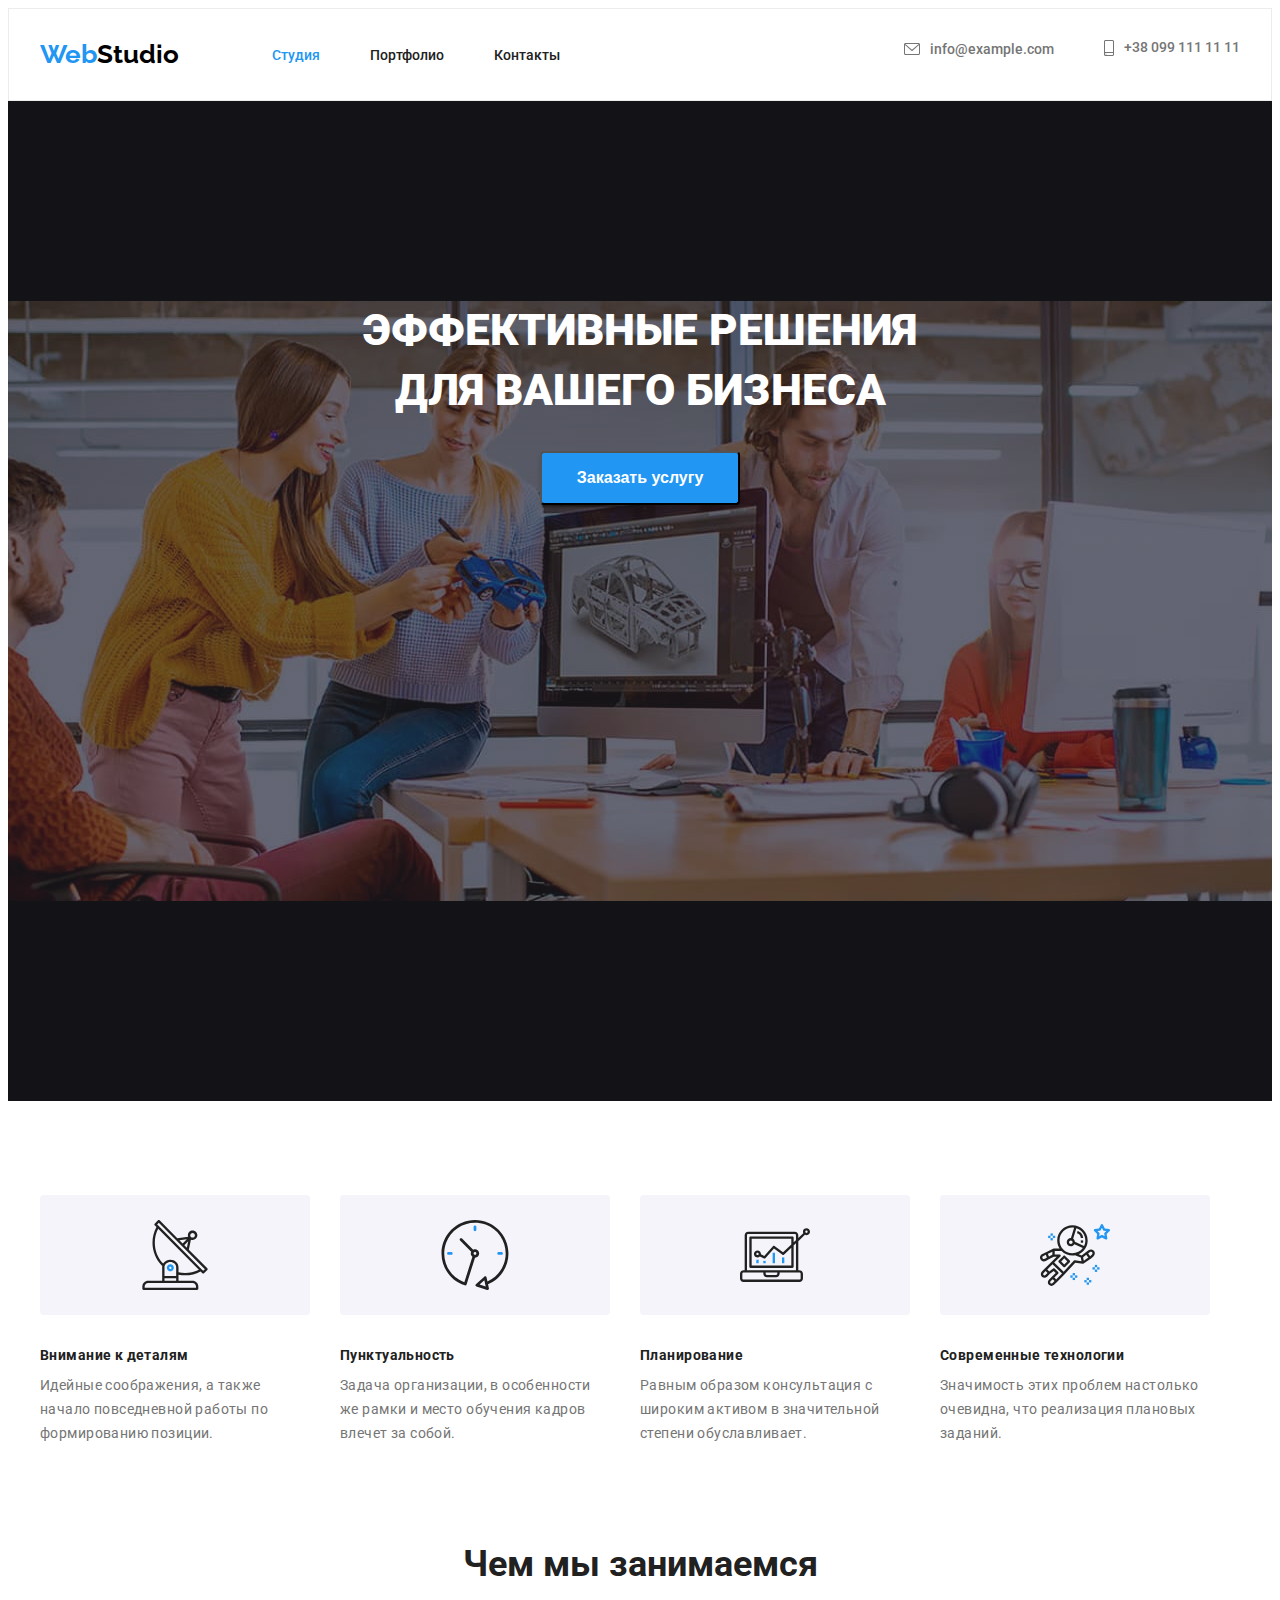
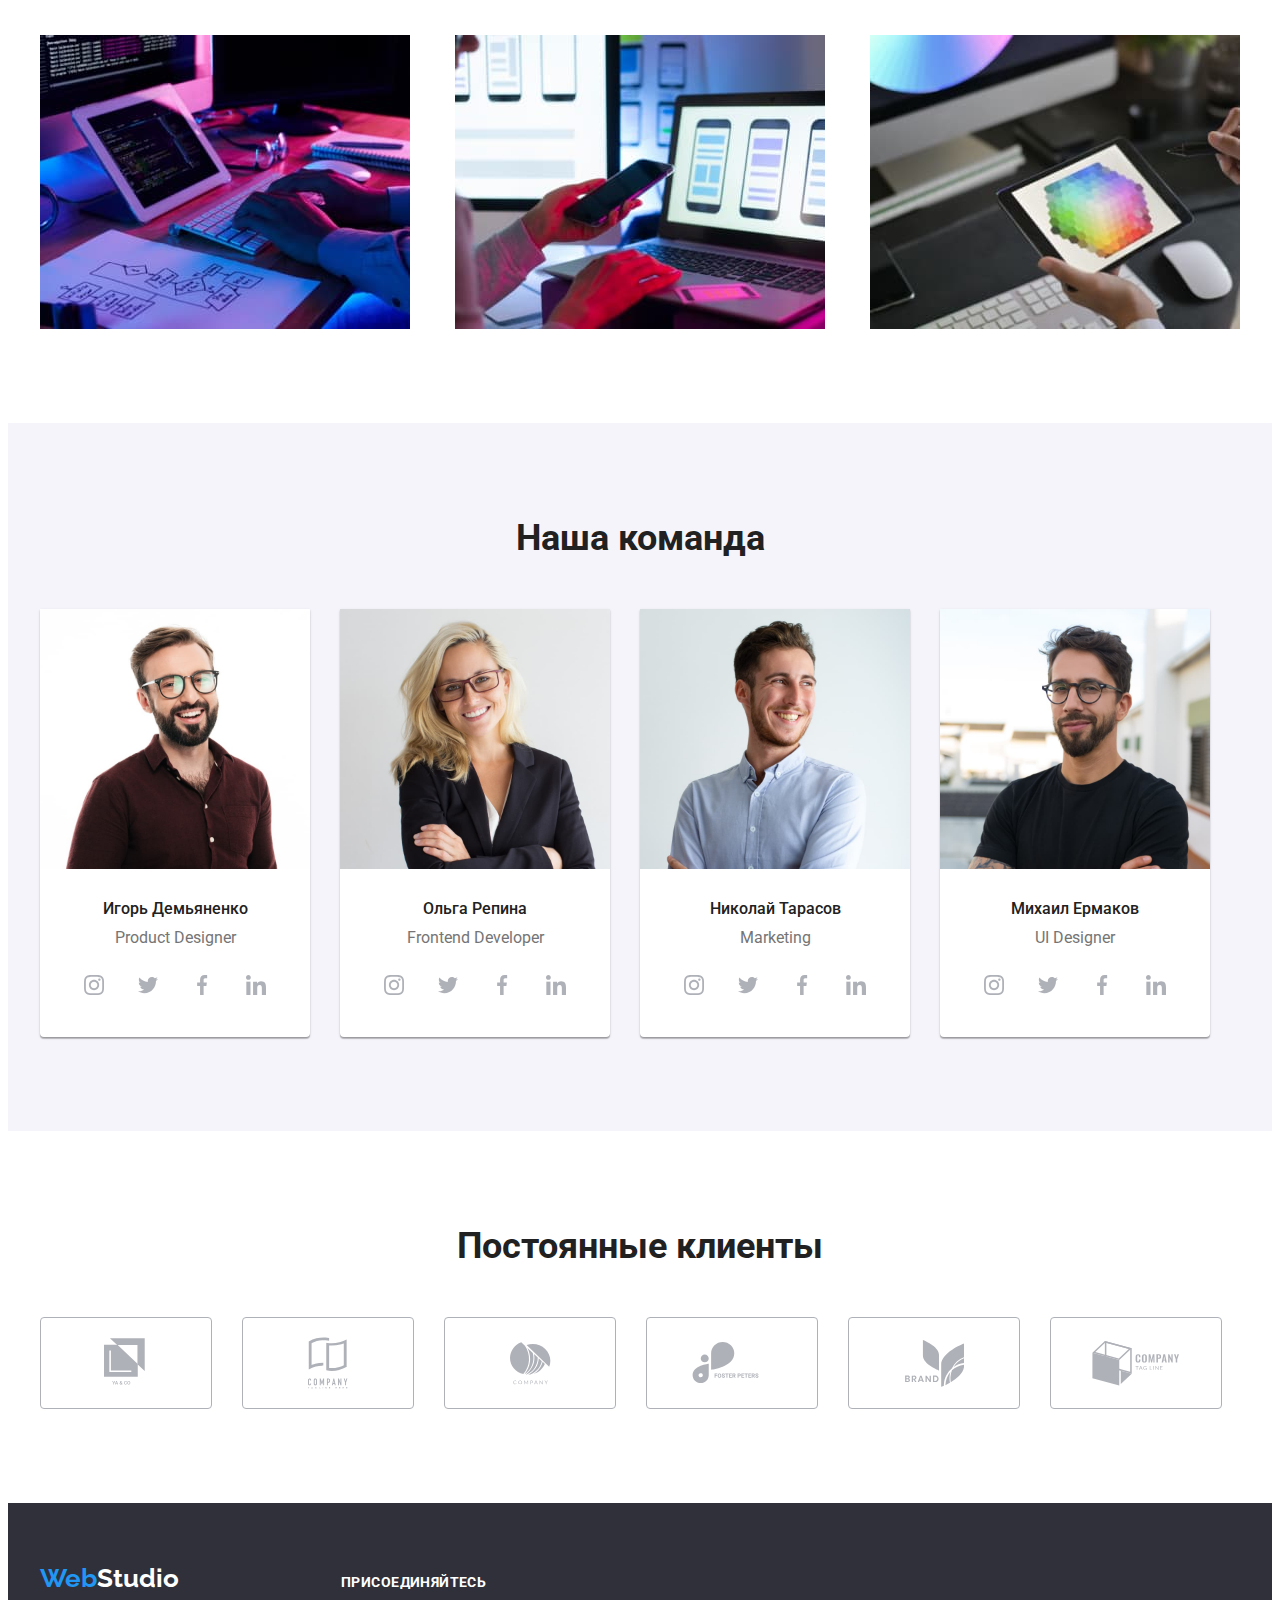
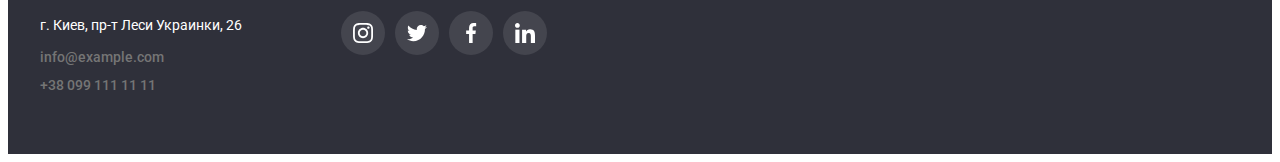
==== index.html @ a1039ed1 "hw4" ====
<!DOCTYPE html>
<html lang="ru">
  <head>
    <meta charset="UTF-8" />
    <meta name="viewport" content="width=device-width, initial-scale=1.0" />
    <title>Студия</title>
    <link rel="preconnect" href="https://fonts.gstatic.com" />
    <link
      href="https://fonts.googleapis.com/css2?family=Raleway:wght@700&family=Roboto:wght@400;500;700;900&display=swap"
      rel="stylesheet"
    />
    <link
      rel="stylesheet"
      href="https://cdnjs.cloudflare.com/ajax/libs/modern-normalize/1.0.0/modern-normalize.css"
      integrity="sha512-Zx6MlUMKSVJoQ+83OwhdILe8cSEsCzfqThJd7J/VA2UrK6Ctj85p+xzqfyuNXE5B1k25uUdmJ2OzItbBy9GHAQ=="
      crossorigin="anonymous"
    />
    <link rel="stylesheet" href="./css/style.css" />
  </head>
  <body class="page">
    <!--header-->
    <header class="header">
      <div class="container">
        <nav class="site-nav">
          <a href="index.html" class="logo"><span>Web</span>Studio</a>
          <ul class="site-nav-list">
            <li class="site-nav-link">
              <a href="./index.html" class="studio current">Студия</a>
            </li>
            <li class="site-nav-link">
              <a href="portfolio.html" class="portfolio">Портфолио</a>
            </li>
            <li class="site-nav-link">
              <a href="" class="">Контакты</a>
            </li>
          </ul>
        </nav>
        <ul class="addres-list">
          <li class="addres-list-item">
            <a class="mail" href="mailto:info@example.com">info@example.com</a>
          </li>
          <li class="addres-list-item">
            <a class="tel" href="tel:+380991111111">+38 099 111 11 11</a>
          </li>
        </ul>
      </div>
    </header>

    <!--main-->
    <main>
      <!--hero-->
      <section class="hero">
        <div class="container">
          <h1 class="hero-title">
            Эффективные решения<br />
            для вашего бизнеса
          </h1>
          <button type="button" class="button hero-btn">Заказать услугу</button>
        </div>
      </section>

      <!--what we do-->
      <section class="feature-section">
        <div class="container">
          <ul class="feature-list">
            <li class="feature-list-item icon-antena">
              <b class="feature">Внимание к деталям</b>
              <p class="feature-text">
                Идейные соображения, а также начало повседневной работы по
                формированию позиции.
              </p>
            </li>
            <li class="feature-list-item icon-clock">
              <b class="feature">Пунктуальность</b>
              <p class="feature-text">
                Задача организации, в особенности же рамки и место обучения
                кадров влечет за собой.
              </p>
            </li>
            <li class="feature-list-item icon-diagram">
              <b class="feature">Планирование</b>
              <p class="feature-text">
                Равным образом консультация с широким активом в значительной
                степени обуславливает.
              </p>
            </li>
            <li class="feature-list-item icon-astronaut">
              <b class="feature">Современные технологии</b>
              <p class="feature-text">
                Значимость этих проблем настолько очевидна, что реализация
                плановых заданий.
              </p>
            </li>
          </ul>
          <h2 class="what-we-do">Чем мы занимаемся</h2>
          <div class="img-box">
            <img src="./images/img1.jpg" alt="разработка сайта" width="370" />
            <img src="./images/img2.jpg" alt="выбор оформления" width="370" />
            <img
              src="./images/img3.jpg"
              alt="выбор цвета на планшете"
              width="370"
            />
          </div>
        </div>
      </section>

      <!--our team-->
      <section class="our-team">
        <div class="container">
          <h2 class="our-team-title">Наша команда</h2>
          <ul class="our-team-list">
            <li class="list-item">
              <div class="card">
                <img
                  src="./images/Igor.jpg"
                  alt="Игорь Демьяненко"
                  width="270"
                />
                <h3 class="member-name">Игорь Демьяненко</h3>
                <p class="member-job">Product Designer</p>
                <ul class="social-list">
                  <li class="social-list-item">
                    <a class="social-list-link" href="">
                      <svg class="social-link-icon">
                        <use
                          href="./images/symbol-defs.svg#icon-instagram"
                        ></use>
                      </svg>
                    </a>
                  </li>
                  <li class="social-list-item">
                    <a class="social-list-link" href="">
                      <svg class="social-link-icon">
                        <use href="./images/symbol-defs.svg#icon-twitter"></use>
                      </svg>
                    </a>
                  </li>
                  <li class="social-list-item">
                    <a class="social-list-link" href=""
                      ><svg class="social-link-icon">
                        <use
                          href="./images/symbol-defs.svg#icon-facebook"
                        ></use>
                      </svg>
                    </a>
                  </li>
                  <li class="social-list-item">
                    <a class="social-list-link" href="">
                      <svg class="social-link-icon">
                        <use
                          href="./images/symbol-defs.svg#icon-linkedin"
                        ></use>
                      </svg>
                    </a>
                  </li>
                </ul>
              </div>
            </li>

            <li class="list-item">
              <div class="card">
                <img src="./images/Olga.jpg" alt="Ольга Репина" width="270" />
                <h3 class="member-name">Ольга Репина</h3>
                <p class="member-job">Frontend Developer</p>
                <ul class="social-list">
                  <li class="social-list-item">
                    <a class="social-list-link" href="">
                      <svg class="social-link-icon">
                        <use
                          href="./images/symbol-defs.svg#icon-instagram"
                        ></use>
                      </svg>
                    </a>
                  </li>
                  <li class="social-list-item">
                    <a class="social-list-link" href="">
                      <svg class="social-link-icon">
                        <use href="./images/symbol-defs.svg#icon-twitter"></use>
                      </svg>
                    </a>
                  </li>
                  <li class="social-list-item">
                    <a class="social-list-link" href=""
                      ><svg class="social-link-icon">
                        <use
                          href="./images/symbol-defs.svg#icon-facebook"
                        ></use>
                      </svg>
                    </a>
                  </li>
                  <li class="social-list-item">
                    <a class="social-list-link" href="">
                      <svg class="social-link-icon">
                        <use
                          href="./images/symbol-defs.svg#icon-linkedin"
                        ></use>
                      </svg>
                    </a>
                  </li>
                </ul>
              </div>
            </li>

            <li class="list-item">
              <div class="card">
                <img
                  src="./images/Nikolai.jpg"
                  alt="Николай Тарасов"
                  width="270"
                />
                <h3 class="member-name">Николай Тарасов</h3>
                <p class="member-job">Marketing</p>
                <ul class="social-list">
                  <li class="social-list-item">
                    <a class="social-list-link" href="">
                      <svg class="social-link-icon">
                        <use
                          href="./images/symbol-defs.svg#icon-instagram"
                        ></use>
                      </svg>
                    </a>
                  </li>
                  <li class="social-list-item">
                    <a class="social-list-link" href="">
                      <svg class="social-link-icon">
                        <use href="./images/symbol-defs.svg#icon-twitter"></use>
                      </svg>
                    </a>
                  </li>
                  <li class="social-list-item">
                    <a class="social-list-link" href=""
                      ><svg class="social-link-icon">
                        <use
                          href="./images/symbol-defs.svg#icon-facebook"
                        ></use>
                      </svg>
                    </a>
                  </li>
                  <li class="social-list-item">
                    <a class="social-list-link" href="">
                      <svg class="social-link-icon">
                        <use
                          href="./images/symbol-defs.svg#icon-linkedin"
                        ></use>
                      </svg>
                    </a>
                  </li>
                </ul>
              </div>
            </li>
            <li class="list-item">
              <div class="card">
                <img
                  src="./images/Mikhail.jpg"
                  alt="Михаил Ермаков"
                  width="270"
                />
                <h3 class="member-name">Михаил Ермаков</h3>
                <p class="member-job">UI Designer</p>
                <ul class="social-list">
                  <li class="social-list-item">
                    <a class="social-list-link" href="">
                      <svg class="social-link-icon">
                        <use
                          href="./images/symbol-defs.svg#icon-instagram"
                        ></use>
                      </svg>
                    </a>
                  </li>
                  <li class="social-list-item">
                    <a class="social-list-link" href="">
                      <svg class="social-link-icon">
                        <use href="./images/symbol-defs.svg#icon-twitter"></use>
                      </svg>
                    </a>
                  </li>
                  <li class="social-list-item">
                    <a class="social-list-link" href=""
                      ><svg class="social-link-icon">
                        <use
                          href="./images/symbol-defs.svg#icon-facebook"
                        ></use>
                      </svg>
                    </a>
                  </li>
                  <li class="social-list-item">
                    <a class="social-list-link" href="">
                      <svg class="social-link-icon">
                        <use
                          href="./images/symbol-defs.svg#icon-linkedin"
                        ></use>
                      </svg>
                    </a>
                  </li>
                </ul>
              </div>
            </li>
          </ul>
        </div>
      </section>

      <!-- our clients -->
      <section class="our-clients">
        <div class="container">
          <h2 class="our-clients-title">Постоянные клиенты</h2>
          <ul class="our-clients-list">
            <li class="our-clients-item">
              <a class="our-clients-link" href="">
                <svg class="our-client-icon logo1" width="45" height="50">
                  <use href="./images/symbol-defs.svg#icon-logo-1"></use>
                </svg>
              </a>
            </li>
            <li class="our-clients-item">
              <a class="our-clients-link" href="">
                <svg class="our-client-icon logo2" width="40" height="52">
                  <use href="./images/symbol-defs.svg#icon-logo-2"></use>
                </svg>
              </a>
            </li>
            <li class="our-clients-item">
              <a class="our-clients-link" href="">
                <svg class="our-client-icon logo3" width="41" height="43">
                  <use href="./images/symbol-defs.svg#icon-logo-3"></use>
                </svg>
              </a>
            </li>
            <li class="our-clients-item">
              <a class="our-clients-link" href="">
                <svg class="our-client-icon logo4" width="80" height="42">
                  <use href="./images/symbol-defs.svg#icon-logo-4"></use>
                </svg>
              </a>
            </li>
            <li class="our-clients-item">
              <a class="our-clients-link" href="">
                <svg class="our-client-icon logo5" width="59" height="47">
                  <use href="./images/symbol-defs.svg#icon-logo-5"></use>
                </svg>
              </a>
            </li>
            <li class="our-clients-item">
              <a class="our-clients-link" href="">
                <svg class="our-client-icon logo6" width="88" height="45">
                  <use href="./images/symbol-defs.svg#icon-logo-6"></use>
                </svg>
              </a>
            </li>
          </ul>
        </div>
      </section>
    </main>

    <!--footer-->
    <footer class="footer">
      <div class="container">
        <div class="left-side">
          <a href="index.html" class="logo"><span>Web</span>Studio</a>
          <ul class="addres-list">
            <li class="direction">г. Киев, пр-т Леси Украинки, 26</li>
            <li><a href="mailto:info@example.com">info@example.com</a></li>
            <li><a href="tel:+380991111111">+38 099 111 11 11</a></li>
          </ul>
        </div>
        <div class="right-side">
          <b class="join-us">присоединяйтесь</b>
          <ul class="social-list bottom">
            <li class="social-list-item bottom">
              <a class="social-list-link bottom" href="">
                <svg class="social-link-icon bottom">
                  <use href="./images/symbol-defs.svg#icon-instagram"></use>
                </svg>
              </a>
            </li>
            <li class="social-list-item bottom">
              <a class="social-list-link bottom" href="">
                <svg class="social-link-icon bottom">
                  <use href="./images/symbol-defs.svg#icon-twitter"></use>
                </svg>
              </a>
            </li>
            <li class="social-list-item bottom">
              <a class="social-list-link bottom" href=""
                ><svg class="social-link-icon bottom">
                  <use href="./images/symbol-defs.svg#icon-facebook"></use>
                </svg>
              </a>
            </li>
            <li class="social-list-item bottom">
              <a class="social-list-link bottom" href="">
                <svg class="social-link-icon bottom">
                  <use href="./images/symbol-defs.svg#icon-linkedin"></use>
                </svg>
              </a>
            </li>
          </ul>
        </div>
      </div>
    </footer>
  </body>
</html>
---- css/style.css ----
:root {
  --primary-text-color: #757575;
  --title-text-color: #212121;
  --accent-color: #2196f3;
  --white-color: #ffffff;
}

ul,
ol {
  list-style: none;
  margin: 0;
  padding: 0;
}

a {
  text-decoration: none;
}
h1,
h2,
h3,
h4,
h5,
h6,
p {
  margin: 0;
  padding: 0;
}
img {
  display: block;
}
body {
  background-color: var(--white-color);
  color: var(--primary-text-color);
  font-family: 'Roboto';
}

.container {
  width: 1200px;
  padding: 0 15px;
  margin: 0 auto;
}
/* ===========COMPONENTS=============  */

/* =====HEADER====== */

.header {
  display: flex;
  align-items: center;
  padding-top: 30px;
  padding-bottom: 30px;
  border: 1px solid #ececec;
}
.site-nav {
  display: flex;
  align-items: center;
}
.header .container {
  display: flex;
  align-items: center;
}
.header .logo {
  margin-right: 93px;
}
.site-nav-list {
  display: flex;
}
.site-nav-link:not(:last-child) {
  margin-right: 50px;
}

.header .addres-list {
  display: flex;
  margin-left: auto;
}

.addres-list-item:not(:last-child) {
  margin-right: 50px;
}

.header .logo {
  color: #000000;
  font-family: Raleway;
  font-weight: 700;
  font-size: 26px;
  line-height: 1.19;
}

.logo > span {
  color: var(--accent-color);
}

.site-nav a {
  color: var(--title-text-color);
  font-weight: 500;
  font-size: 14px;
  line-height: 1.14;
}

.site-nav-list a:hover,
.site-nav-list a:focus {
  color: var(--accent-color);
}

.addres-list a {
  color: var(--primary-text-color);
  font-weight: 500;
  font-size: 14px;
  line-height: 1.14;
  display: inline-flex;
  align-items: center;
}

.mail::before {
  display: inline-block;
  content: '';
  width: 16px;
  height: 12px;
  margin-right: 10px;
  background-position: center;
  background-repeat: no-repeat;
  background-image: url(../images/envelope.svg);
}
.mail:hover::before {
  fill: var(--accent-color);
}
.tel::before {
  display: inline-block;
  content: '';
  width: 10px;
  height: 16px;
  margin-right: 10px;
  background-position: center;
  background-repeat: no-repeat;
  background-image: url(../images/smartphone.svg);
}
.addres-list a:hover,
.addres-list a:focus {
  color: var(--accent-color);
}

.hero {
  max-width: 1600px;
  min-height: 600px;
  padding: 200px 0;
  margin-left: auto;
  margin-right: auto;
  background-image: linear-gradient(
      to right,
      rgba(47, 48, 58, 0.4),
      rgba(47, 48, 58, 0.4)
    ),
    url('../images/bg-img-hero.jpg');
  background-color: #000000;
  background-repeat: no-repeat;
  background-position: center;
}
.hero h1 {
  color: var(--white-color);
  font-weight: 900;
  font-size: 44px;
  line-height: 1.36;
  margin-bottom: 30px;
  text-align: center;
  text-transform: uppercase;
}

.site-nav .current {
  color: var(--accent-color);
}
.feature-section {
  padding: 94px 0;
}
.feature {
  width: 270px;
  min-height: 16px;
  color: var(--title-text-color);
  font-weight: 700;
  font-size: 14px;
  line-height: 1.14;
  letter-spacing: 0.03em;
}
.feature-text {
  width: 270px;
  min-height: 75px;
  font-size: 14px;
  line-height: 1.71;
  letter-spacing: 0.03em;
  margin-top: 10px;
}
.feature-list {
  display: flex;
  margin-bottom: 94px;
}
.feature-list-item:not(:last-child) {
  margin-right: 30px;
}
.feature-list-item::before {
  display: block;
  content: '';
  width: 270px;
  height: 120px;
  background-color: #f5f4fa;
  border-radius: 4px;
  margin-bottom: 30px;
  background-position: center;
  background-repeat: no-repeat;
}

.feature-list-item.icon-antena::before {
  background-image: url(../images/antenna.svg);
  background-size: 70px;
}
.feature-list-item.icon-clock::before {
  background-image: url(../images/clock.svg);
  background-size: 70px;
}
.feature-list-item.icon-diagram::before {
  background-image: url(../images/diagram.svg);
  background-size: 70px;
}
.feature-list-item.icon-astronaut::before {
  background-image: url(../images/astronaut.svg);
  background-size: 70px;
}
.card .social-list {
  padding: 0 32px;
  display: flex;
  justify-content: space-between;
}

.social-list-link {
  display: flex;
  justify-content: center;
  align-items: center;
  width: 44px;
  height: 44px;
  border-radius: 50%;
}
.social-link-icon {
  fill: #afb1b8;
  width: 20px;
  height: 20px;
}
.social-link-icon:not(:last-child) {
  margin-right: 10px;
}
.social-list-link:hover .social-link-icon,
.social-list-link:focus .social-link-icon {
  fill: var(--white-color);
}
.social-list-link:hover,
.social-list-link:focus {
  background-color: var(--accent-color);
}
.what-we-do {
  color: var(--title-text-color);
  font-weight: 700;
  font-size: 36px;
  line-height: 1.17;
  margin-bottom: 50px;
  min-width: 376px;
  text-align: center;
}
.img-box {
  display: flex;
  justify-content: space-between;
}

/* ==========OUR TEAM============== */
.our-team {
  padding: 94px 0;
  background-color: #f5f4fa;
}
.our-team-title {
  color: var(--title-text-color);
  font-weight: 700;
  font-size: 36px;
  line-height: 1.17;
  text-align: center;
  margin-bottom: 50px;
}
.our-team-list {
  display: flex;
}
.member-name {
  margin-top: 30px;
  text-align: center;
  color: var(--title-text-color);
  font-weight: 500;
  font-size: 16px;
  line-height: 1.19;
}
.member-job {
  margin-top: 10px;
  margin-bottom: 16px;
  text-align: center;
  font-weight: 400;
  font-size: 16px;
  line-height: 1.19;
}
.list-item:not(:last-child) {
  margin-right: 30px;
}

/* ======FOOTER======== */
.footer .logo {
  color: var(--white-color);
  font-family: Raleway;
  font-weight: 700;
  font-size: 26px;
  line-height: 1.19;
}
.direction {
  color: var(--white-color);
  font-weight: 400;
  font-size: 14px;
  line-height: 1.71;
}

.footer {
  background-color: #2f303a;
  padding: 60px 0;
}
.footer .addres-list {
  margin-top: 20px;
  width: 231px;
}
.addres-list li:not(:last-child) {
  margin-bottom: 9px;
}

/* =======portfolio name project========= */
.portfolio {
  padding: 94px 0;
}
.portfolio-title {
  display: none;
}
.name-project {
  color: var(--title-text-color);
}

.name-project {
  color: var(--title-text-color);
  font-weight: 700;
  font-size: 18px;
  line-height: 2;
}
.type-project {
  font-weight: 400;
  font-size: 16px;
  line-height: 1.88;
}
.parts-list {
  display: flex;
  justify-content: center;
  margin-bottom: 50px;
}
.parts-item:not(:last-child) {
  margin-right: 8px;
}

.projects-list {
  display: flex;
  flex-wrap: wrap;
  justify-content: space-between;
}
.project-item {
  margin-bottom: 30px;
}

/* =================BUTTON=========== */

.hero .hero-btn {
  min-width: 200px;
  box-shadow: 0px 4px 4px rgba(0, 0, 0, 0.15);
  border-radius: 4px;
  background-color: var(--accent-color);
  color: var(--white-color);
  font-weight: 700;
  font-size: 16px;
  line-height: 1.88;
  cursor: pointer;
  padding: 10px 32px;
  display: block;
  margin: 0 auto;
}

.parts-list .portfolio-btn {
  border-radius: 4px;
  background-color: #f5f4fa;
  color: var(--title-text-color);
  font-weight: 500;
  font-size: 16px;
  line-height: 1.63;
  cursor: pointer;
  padding: 6px 22px;
  border: 0;
}

.button:hover,
.button:focus {
  background-color: var(--accent-color);
  color: var(--white-color);
}

.card {
  margin-left: auto;
  margin-right: auto;
  padding-bottom: 30px;
  background-color: #ffffff;
  box-shadow: 0px 1px 3px rgba(0, 0, 0, 0.12), 0px 1px 1px rgba(0, 0, 0, 0.14),
    0px 2px 1px rgba(0, 0, 0, 0.2);
  border-radius: 0px 0px 4px 4px;
}
.project-card {
  margin-left: auto;
  margin-right: auto;
  background-color: #fff;
  box-shadow: 0px 2px 1px -1px rgba(0, 0, 0, 0.2),
    0px 1px 1px 0px rgba(0, 0, 0, 0.14), 0px 1px 3px 0px rgba(0, 0, 0, 0.12);
}

.project-content {
  margin-left: auto;
  margin-right: auto;
  padding: 20px 24px;
  background-color: #fff;
  box-shadow: 0px 2px 1px -1px rgba(0, 0, 0, 0.2),
    0px 1px 1px 0px rgba(0, 0, 0, 0.14), 0px 1px 3px 0px rgba(0, 0, 0, 0.12);
}
.project-item:hover {
  border: 1px solid #eeeeee;
  box-shadow: 0px 1px 1px rgba(0, 0, 0, 0.12), 0px 4px 4px rgba(0, 0, 0, 0.06),
    1px 4px 6px rgba(0, 0, 0, 0.16);
}

.join-us {
  display: block;
  font-weight: 700;
  color: var(--white-color);
  font-size: 14px;
  line-height: 1.14;
  letter-spacing: 0.03em;
  text-transform: uppercase;
  margin-bottom: 20px;
}
.footer > .container {
  display: flex;
}
.left-side {
  margin-right: 70px;
}
.right-side {
  margin-top: 12px;
}

.social-list.bottom {
  display: flex;
  justify-content: space-between;
}
.social-list-link.bottom {
  display: flex;
  justify-content: center;
  align-items: center;
  width: 44px;
  height: 44px;
  border-radius: 50%;
  background: rgba(255, 255, 255, 0.1);
}
.social-list-item.bottom:not(:last-child) {
  margin-right: 10px;
}
.social-link-icon.bottom {
  fill: var(--white-color);
  width: 20px;
  height: 20px;
}
.social-link-icon:not(:last-child) {
  margin-right: 10px;
}
.social-list-link.bottom:hover .social-link-icon,
.social-list-link.bottom:focus .social-link-icon {
  fill: var(--white-color);
}
.social-list-link.bottom:hover,
.social-list-link.bottom:focus {
  background-color: var(--accent-color);
}
/* ========================== */
.our-clients {
  padding: 94px 0;
}
.our-client-icon {
  fill: #afb1b8;
}
.our-clients-title {
  text-align: center;
  color: var(--title-text-color);
  font-weight: 700;
  font-size: 36px;
  line-height: 1.17;
  margin-bottom: 50px;
}
.our-clients-item:not(:last-child) {
  margin-right: 30px;
}
.our-clients-list {
  display: flex;
}
.our-clients-link {
  display: flex;
  justify-content: center;
  align-items: center;
  width: 170px;
  height: 90px;
  border: 1px solid #afb1b8;
  border-radius: 4px;
}
.our-clients-link:hover,
.our-clients-link:focus {
  border-color: var(--accent-color);
}
.our-clients-link:hover .our-client-icon {
  fill: var(--accent-color);
}
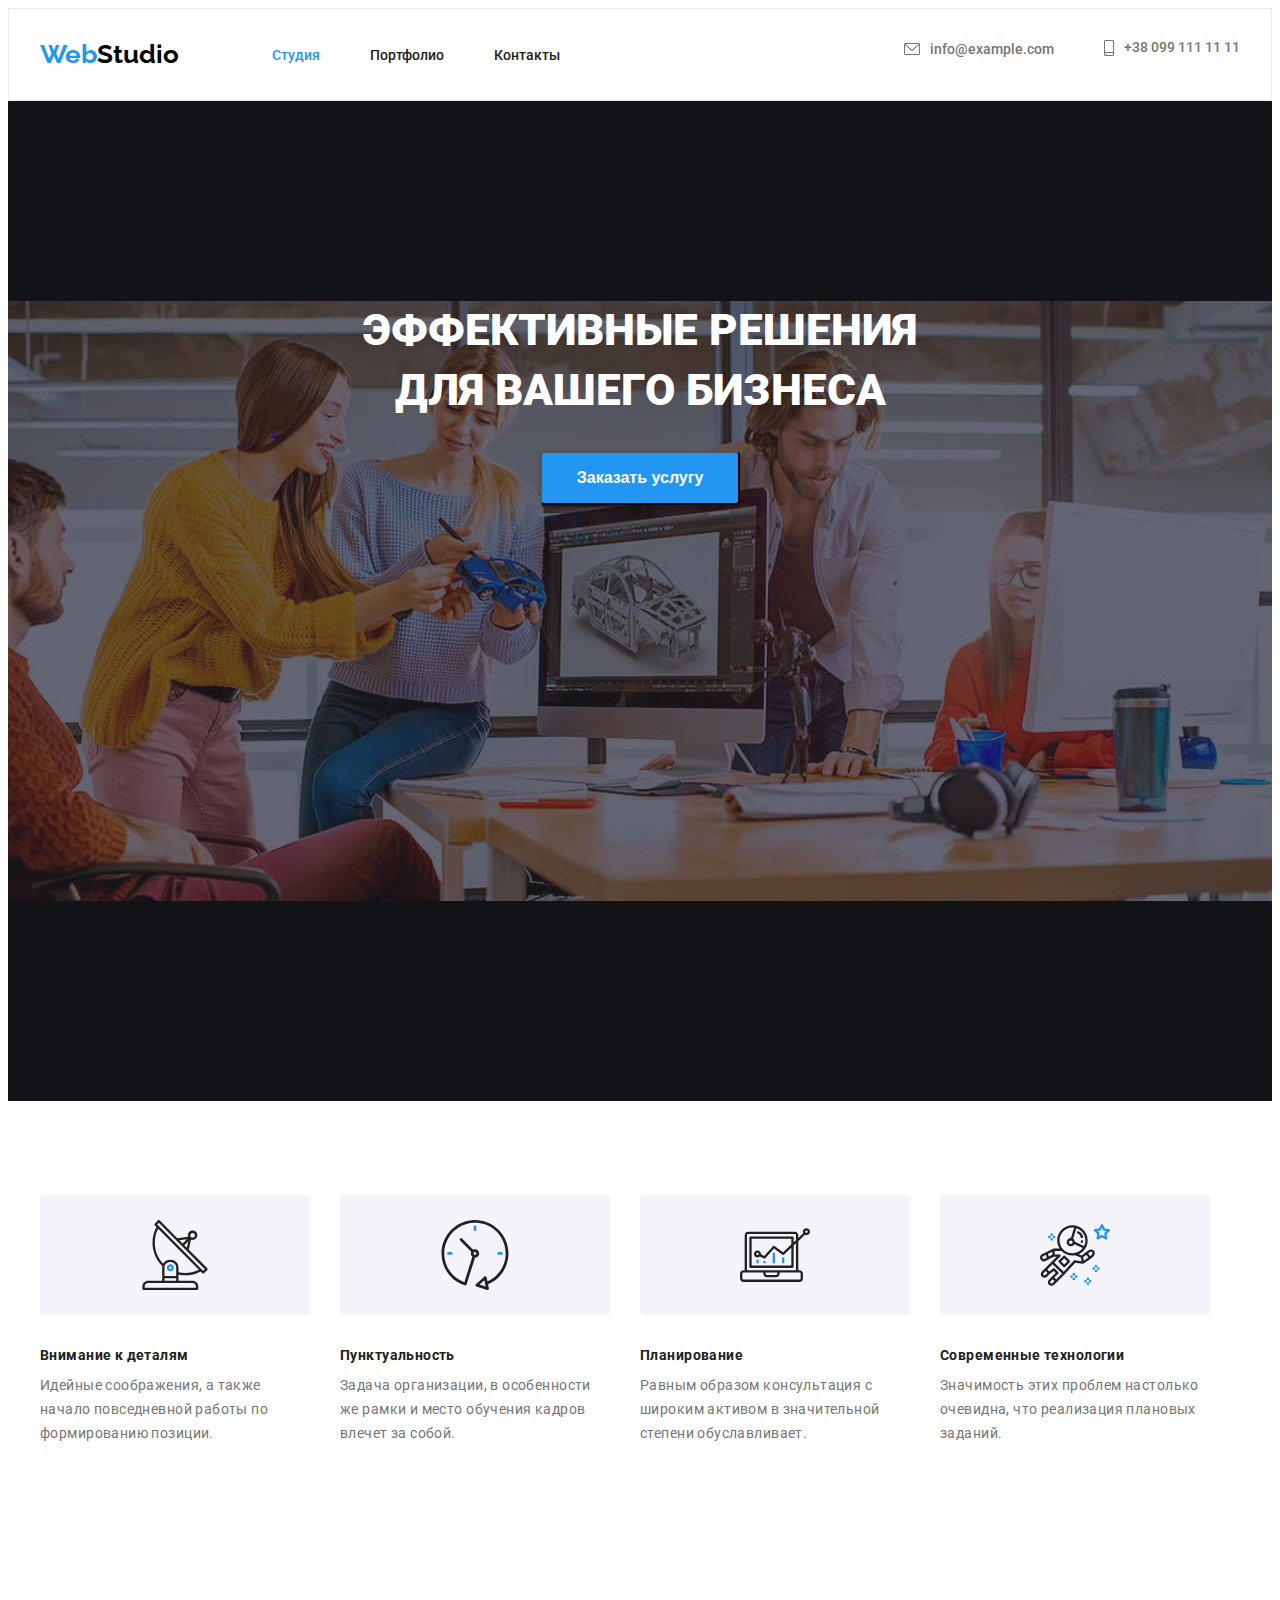
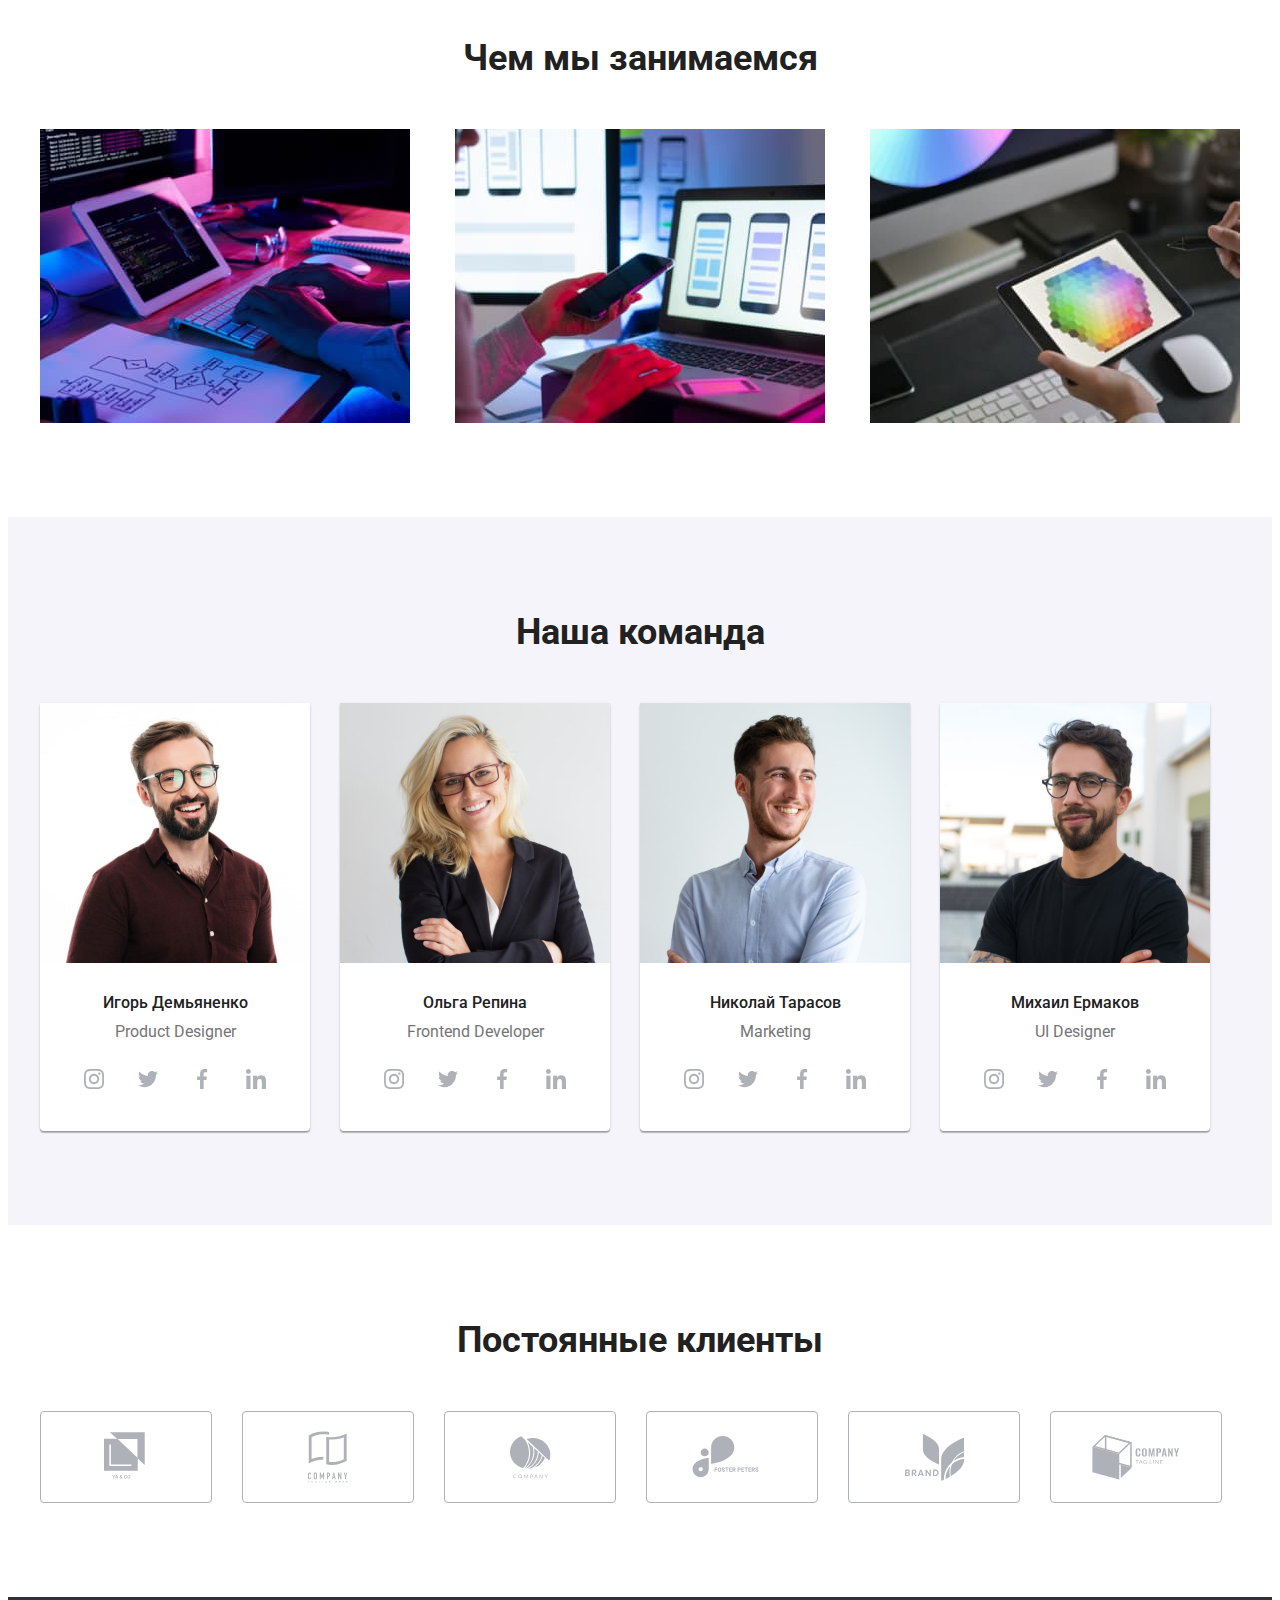
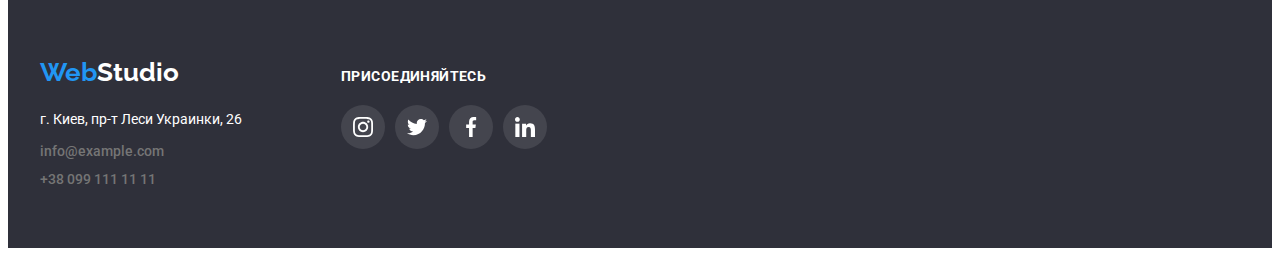
==== commit 56be026d: "fixed" ====
--- a/index.html
+++ b/index.html
@@ -60,7 +60,7 @@
       </section>
 
       <!--what we do-->
-      <section class="feature-section">
+      <section class="feature-section-top">
         <div class="container">
           <ul class="feature-list">
             <li class="feature-list-item icon-antena">
@@ -92,6 +92,11 @@
               </p>
             </li>
           </ul>
+        </div>
+      </section>
+
+      <section class="feature-section">
+        <div class="container">
           <h2 class="what-we-do">Чем мы занимаемся</h2>
           <div class="img-box">
             <img src="./images/img1.jpg" alt="разработка сайта" width="370" />
--- a/css/style.css
+++ b/css/style.css
@@ -3,6 +3,7 @@
   --title-text-color: #212121;
   --accent-color: #2196f3;
   --white-color: #ffffff;
+  --projects-list-gap: 30px;
 }
 
 ul,
@@ -27,6 +28,7 @@
 }
 img {
   display: block;
+  max-width: 100%;
 }
 body {
   background-color: var(--white-color);
@@ -170,6 +172,9 @@
 .feature-section {
   padding: 94px 0;
 }
+.feature-section-top {
+  padding-top: 94px;
+}
 .feature {
   width: 270px;
   min-height: 16px;
@@ -336,9 +341,6 @@
 .portfolio-title {
   display: none;
 }
-.name-project {
-  color: var(--title-text-color);
-}
 
 .name-project {
   color: var(--title-text-color);
@@ -347,6 +349,7 @@
   line-height: 2;
 }
 .type-project {
+  margin-top: 4px;
   font-weight: 400;
   font-size: 16px;
   line-height: 1.88;
@@ -363,10 +366,15 @@
 .projects-list {
   display: flex;
   flex-wrap: wrap;
-  justify-content: space-between;
-}
-.project-item {
-  margin-bottom: 30px;
+
+  margin-top: calc(-1 * var(--projects-list-gap));
+  margin-left: calc(-1 * var(--projects-list-gap));
+}
+.projects-list > .project-item {
+  flex-basis: calc(100% / 3 - 30px);
+
+  margin-top: var(--projects-list-gap);
+  margin-left: var(--projects-list-gap);
 }
 
 /* =================BUTTON=========== */
@@ -414,6 +422,7 @@
   border-radius: 0px 0px 4px 4px;
 }
 .project-card {
+  overflow: hidden;
   margin-left: auto;
   margin-right: auto;
   background-color: #fff;
@@ -422,15 +431,17 @@
 }
 
 .project-content {
+  padding: 20px 24px;
   margin-left: auto;
   margin-right: auto;
-  padding: 20px 24px;
+
   background-color: #fff;
   box-shadow: 0px 2px 1px -1px rgba(0, 0, 0, 0.2),
     0px 1px 1px 0px rgba(0, 0, 0, 0.14), 0px 1px 3px 0px rgba(0, 0, 0, 0.12);
 }
-.project-item:hover {
-  border: 1px solid #eeeeee;
+.project-item:hover,
+.project-item:focus {
+  outline: none;
   box-shadow: 0px 1px 1px rgba(0, 0, 0, 0.12), 0px 4px 4px rgba(0, 0, 0, 0.06),
     1px 4px 6px rgba(0, 0, 0, 0.16);
 }
@@ -517,10 +528,14 @@
   border: 1px solid #afb1b8;
   border-radius: 4px;
 }
+
 .our-clients-link:hover,
 .our-clients-link:focus {
-  border-color: var(--accent-color);
-}
-.our-clients-link:hover .our-client-icon {
+  border: 1px solid var(--accent-color);
+  outline: none;
+}
+
+.our-clients-link:hover .our-client-icon,
+.our-clients-link:focus .our-client-icon {
   fill: var(--accent-color);
 }
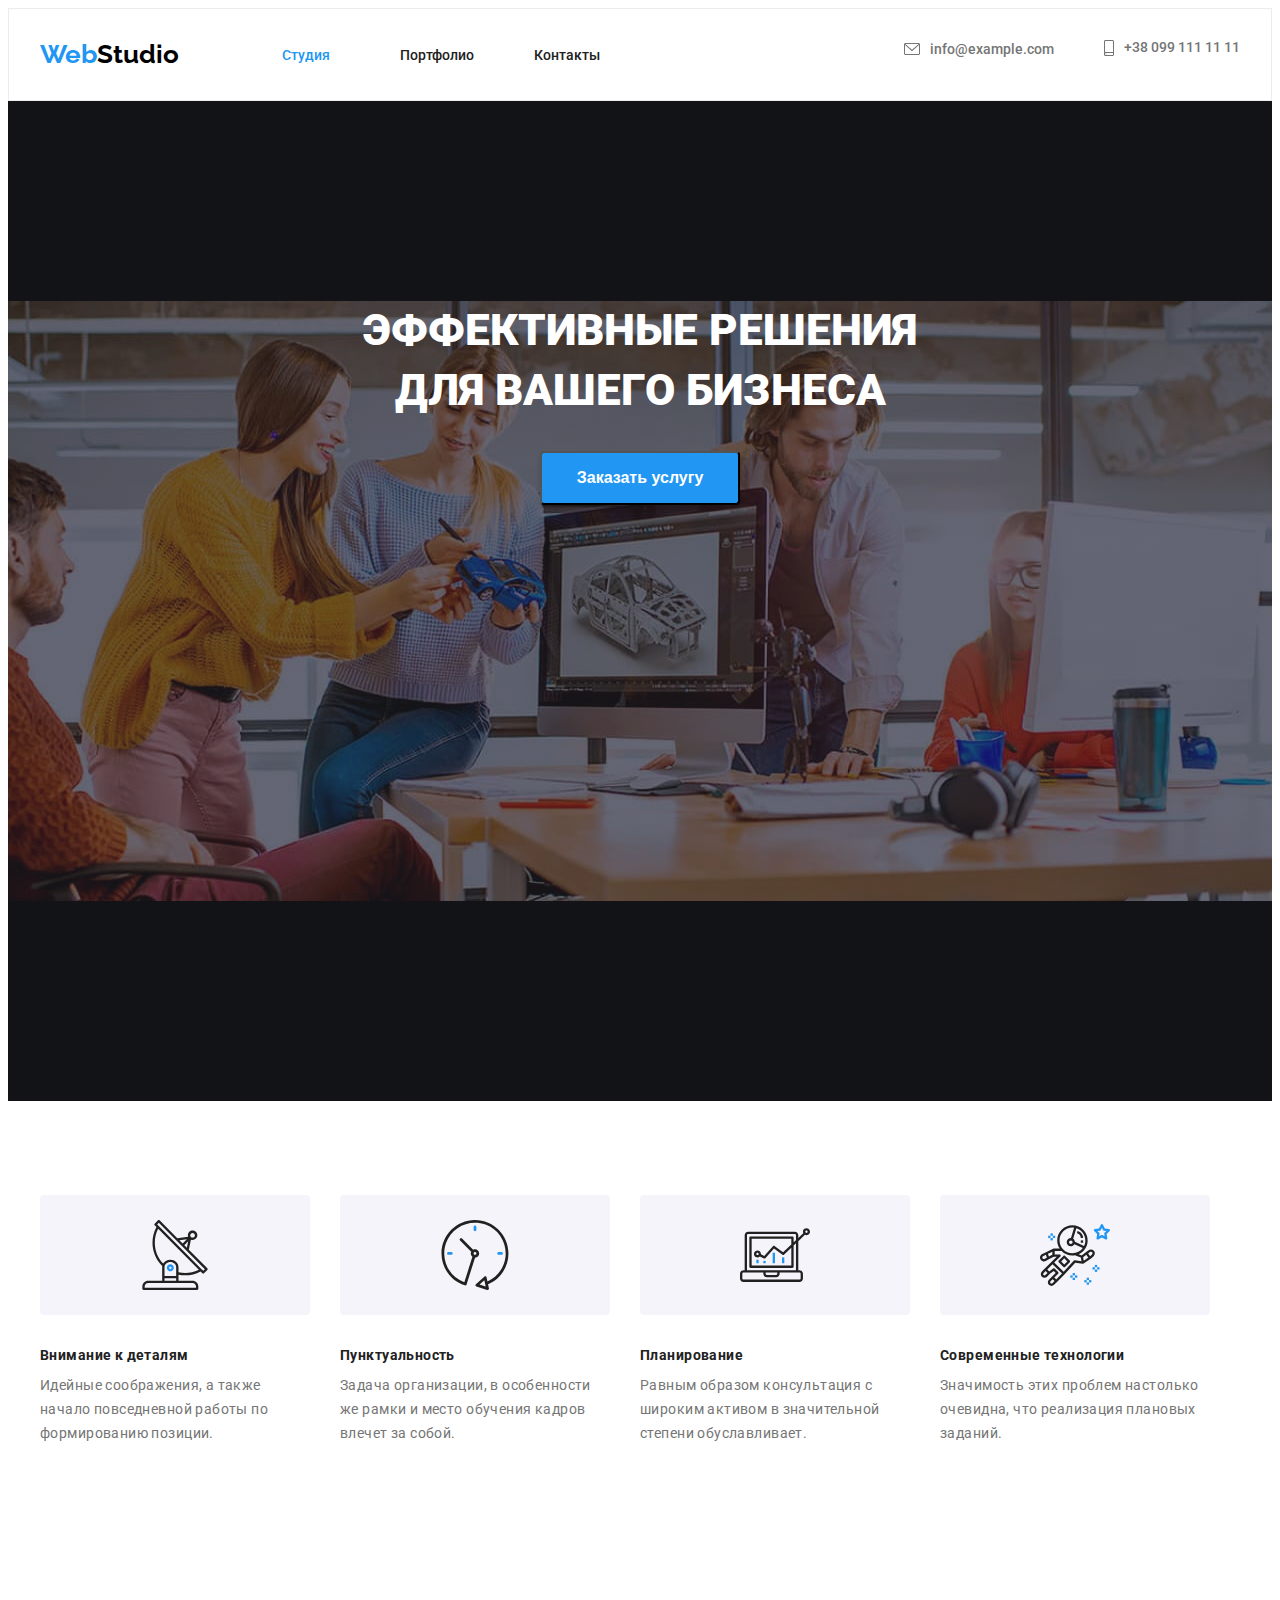
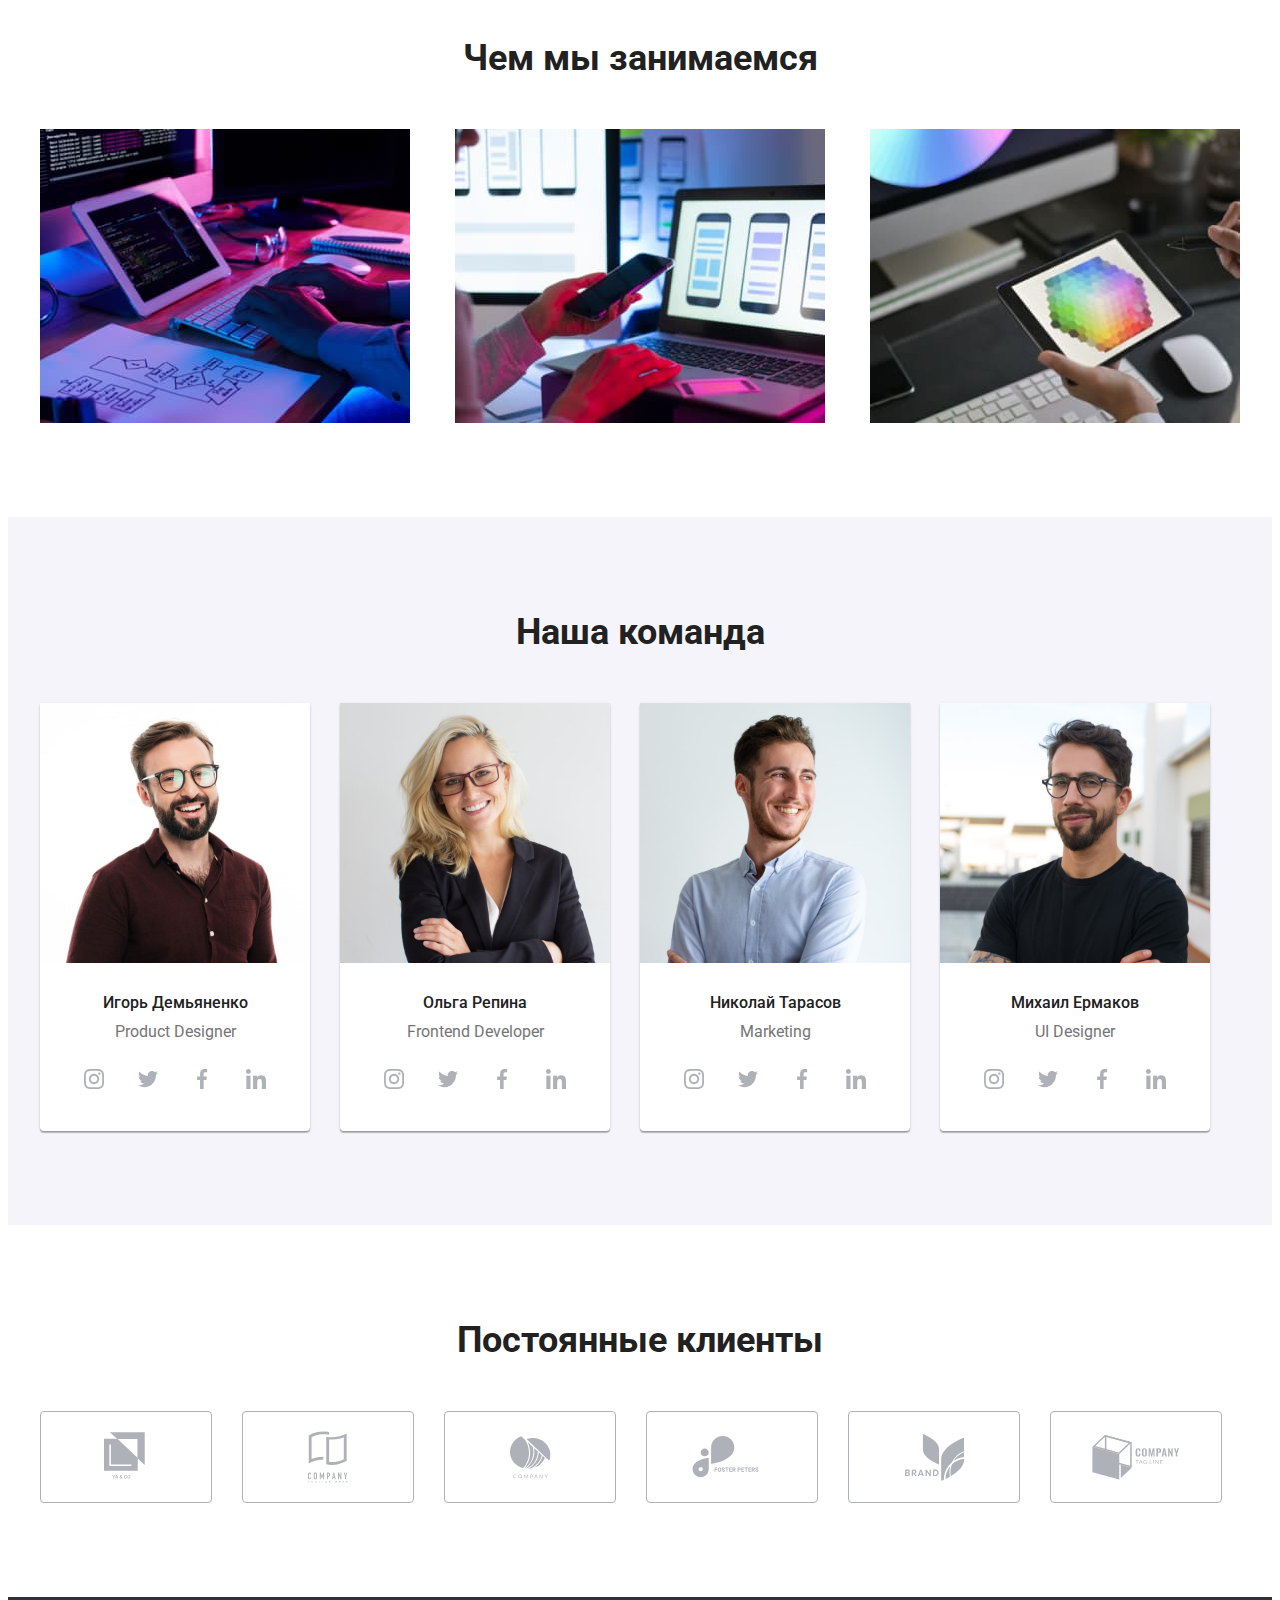
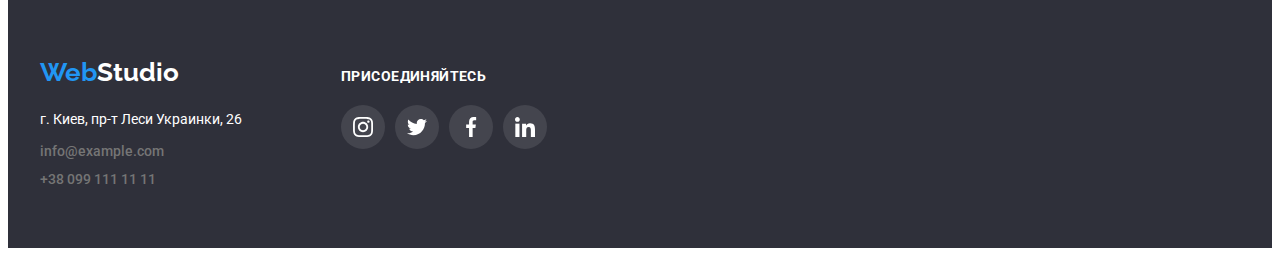
==== commit 4f55a2b4: "fixed2" ====
--- a/index.html
+++ b/index.html
@@ -28,7 +28,7 @@
               <a href="./index.html" class="studio current">Студия</a>
             </li>
             <li class="site-nav-link">
-              <a href="portfolio.html" class="portfolio">Портфолио</a>
+              <a href="portfolio.html" class="portfolio-link">Портфолио</a>
             </li>
             <li class="site-nav-link">
               <a href="" class="">Контакты</a>
--- a/css/style.css
+++ b/css/style.css
@@ -96,6 +96,10 @@
   font-weight: 500;
   font-size: 14px;
   line-height: 1.14;
+}
+.studio,
+.portfolio-link {
+  padding: 10px;
 }
 
 .site-nav-list a:hover,
